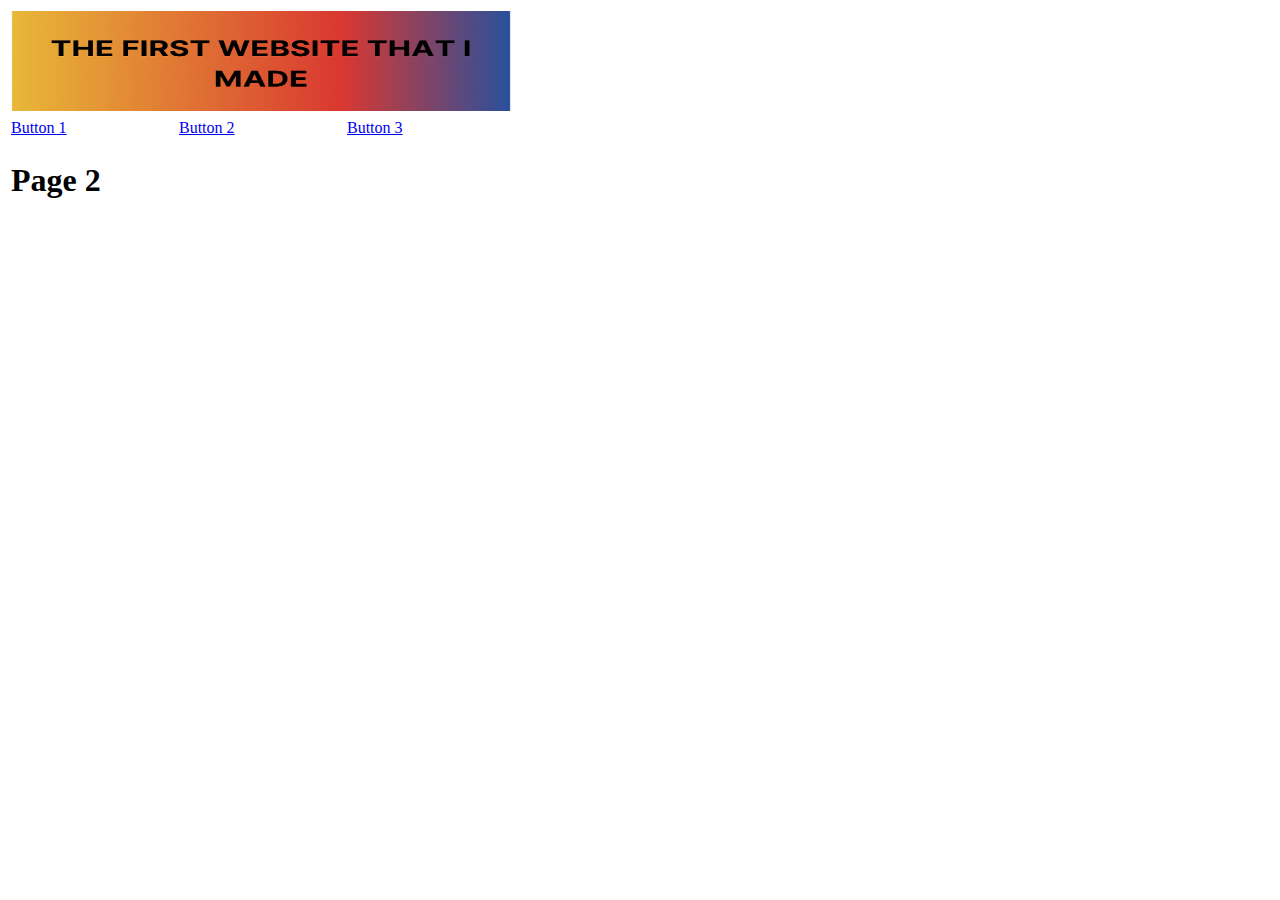
==== index.html @ 8aaf774d "Update index.html" ====
<!DOCTYPE html>
<html>
  <head>
    <style>
   </style>
  </head>
  <body>
    <table>
      <tr>
        <th colspan="3">
          <img src="The first website that I made.png" width="500" height="100">
        </th>
      </tr>
      <tr>
        <td class="x"><a href="index.html">Button 1</a></td>
        <td class="x"><a href="page2.html">Button 2</a></td>
        <td class="x"><a href="page3.html">Button 3</a></td>
      </tr>
      <tr>
        <td colspan="3"><h1>Page 2</h1></td>
      </tr>
      <tr>
        <td colspan="3"></td>
      </tr>
    </table>
  </body>
</html>
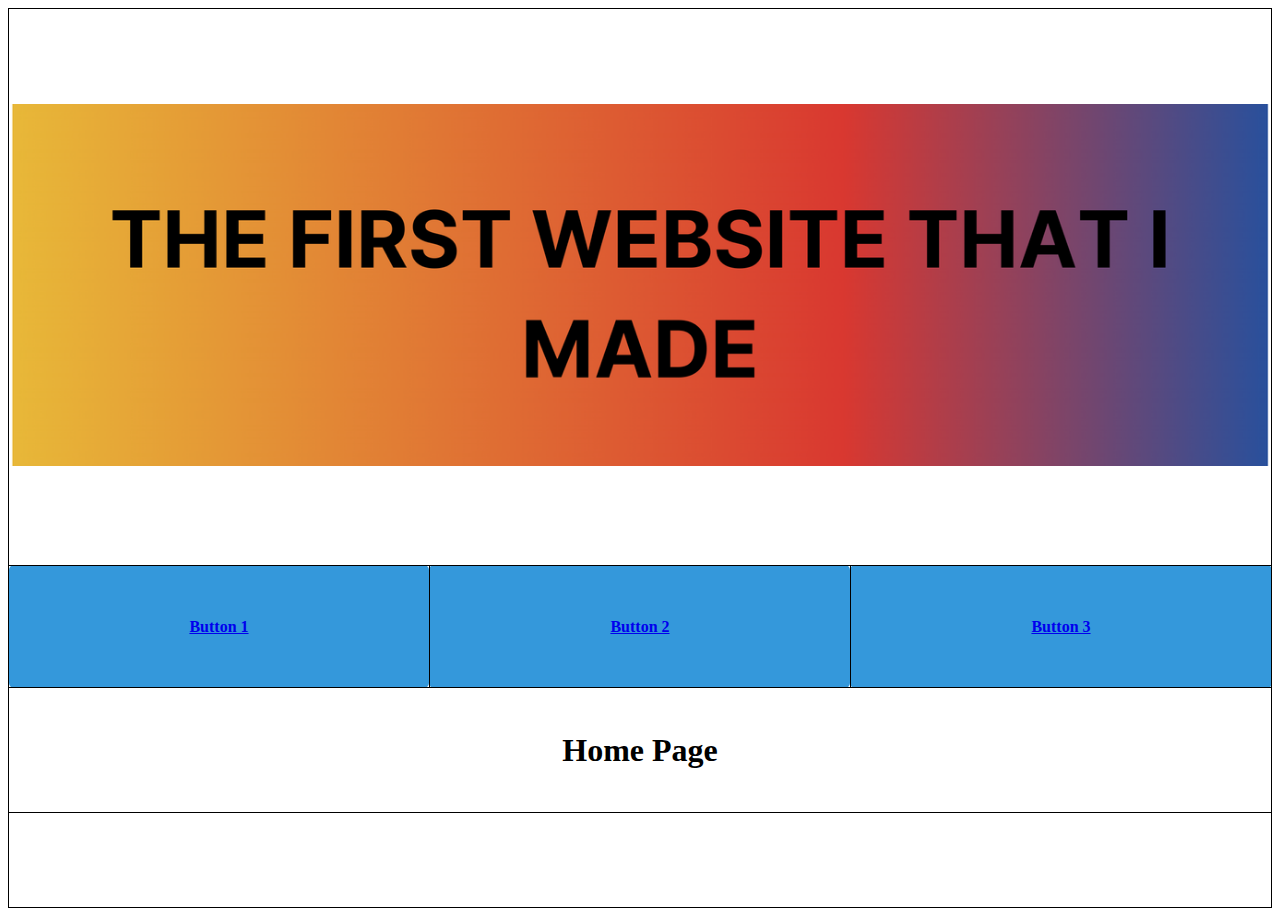
==== commit b4e4f370: "Update index.html" ====
--- a/index.html
+++ b/index.html
@@ -1,23 +1,28 @@
 <!DOCTYPE html>
 <html>
   <head>
-    <style>
-   </style>
+    <title>Home Page</title>
+    <link rel="stylesheet" href="styles.css"> <!-- Link to the external CSS file -->
   </head>
   <body>
     <table>
+      <!-- Header with image -->
       <tr>
         <th colspan="3">
           <img src="The first website that I made.png" width="500" height="100">
         </th>
       </tr>
+
+      <!-- Buttons (links to other pages) -->
       <tr>
         <td class="x"><a href="index.html">Button 1</a></td>
         <td class="x"><a href="page2.html">Button 2</a></td>
         <td class="x"><a href="page3.html">Button 3</a></td>
       </tr>
+
+      <!-- Content area -->
       <tr>
-        <td colspan="3"><h1>Page 2</h1></td>
+        <td colspan="3"><h1>Home Page</h1></td>
       </tr>
       <tr>
         <td colspan="3"></td>
--- a/styles.css
+++ b/styles.css
@@ -0,0 +1,40 @@
+  table {
+        width: 100%;
+        height: 100vh; 
+        border-collapse: collapse; 
+      }
+
+      th, td {
+        border: 1px solid black;
+        height: 60px;
+        text-align: center; 
+      }
+
+      
+      th img {
+        width: 100%; 
+        height: auto;
+      }
+
+     
+      .x {
+        background-color: #3498db; 
+        color: white;              
+        padding: 10px 20px;        
+        cursor: pointer;           
+        text-align: center;         
+        border-radius: 5px;       
+        font-weight: bold;         
+        transition: background-color 0.3s ease; 
+
+      td:hover {
+        background-color: #2980b9; 
+      }
+
+     
+      h1 {
+        margin: 0;
+        padding: 20px;
+        font-size: 2em;
+        text-align: center;
+      }
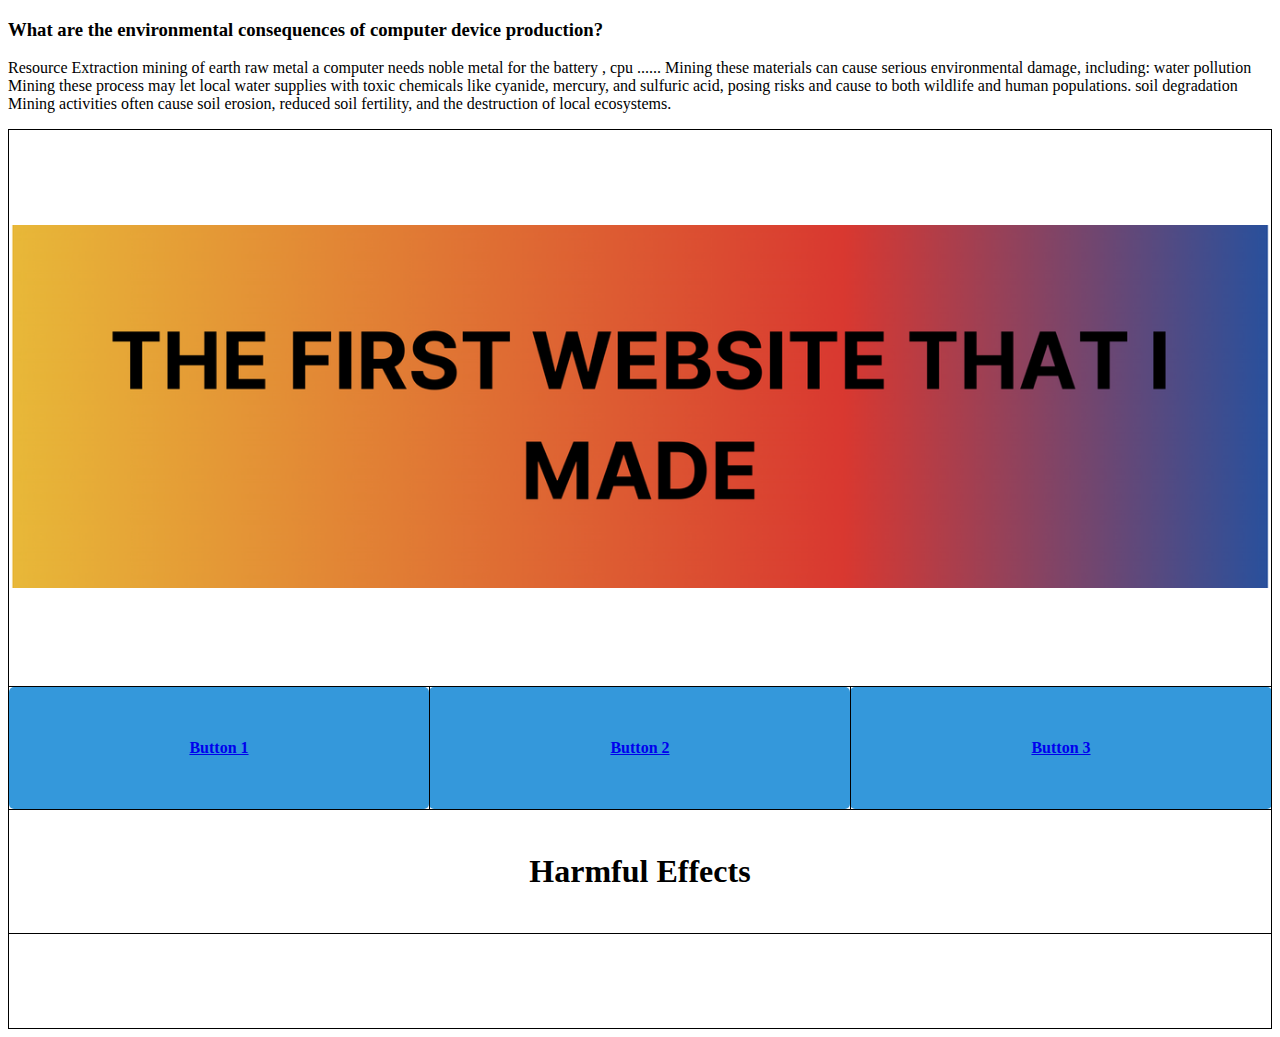
==== commit 7089ef07: "Update index.html" ====
--- a/index.html
+++ b/index.html
@@ -2,27 +2,36 @@
 <html>
   <head>
     <title>Home Page</title>
-    <link rel="stylesheet" href="styles.css"> <!-- Link to the external CSS file -->
+    <link rel="stylesheet" href="styles.css">
   </head>
   <body>
     <table>
-      <!-- Header with image -->
       <tr>
         <th colspan="3">
           <img src="The first website that I made.png" width="500" height="100">
         </th>
       </tr>
-
-      <!-- Buttons (links to other pages) -->
       <tr>
         <td class="x"><a href="index.html">Button 1</a></td>
         <td class="x"><a href="page2.html">Button 2</a></td>
         <td class="x"><a href="page3.html">Button 3</a></td>
       </tr>
+      <tr>
+        <td colspan="3"><h1>Harmful Effects</h1></td>
+        <h3>What are the environmental consequences of computer device production?</h3>
+        <p>	Resource Extraction
 
-      <!-- Content area -->
-      <tr>
-        <td colspan="3"><h1>Home Page</h1></td>
+mining of earth raw metal
+
+a computer needs noble metal  for the battery , cpu ...... Mining these materials can cause serious environmental damage, including:
+
+water pollution 
+ 	Mining these process may let local water supplies with toxic chemicals like cyanide, mercury, and sulfuric acid, posing risks and cause to both wildlife and human populations.
+
+soil degradation
+Mining activities often cause soil erosion, reduced soil fertility, and the destruction of local ecosystems.
+
+</p>
       </tr>
       <tr>
         <td colspan="3"></td>
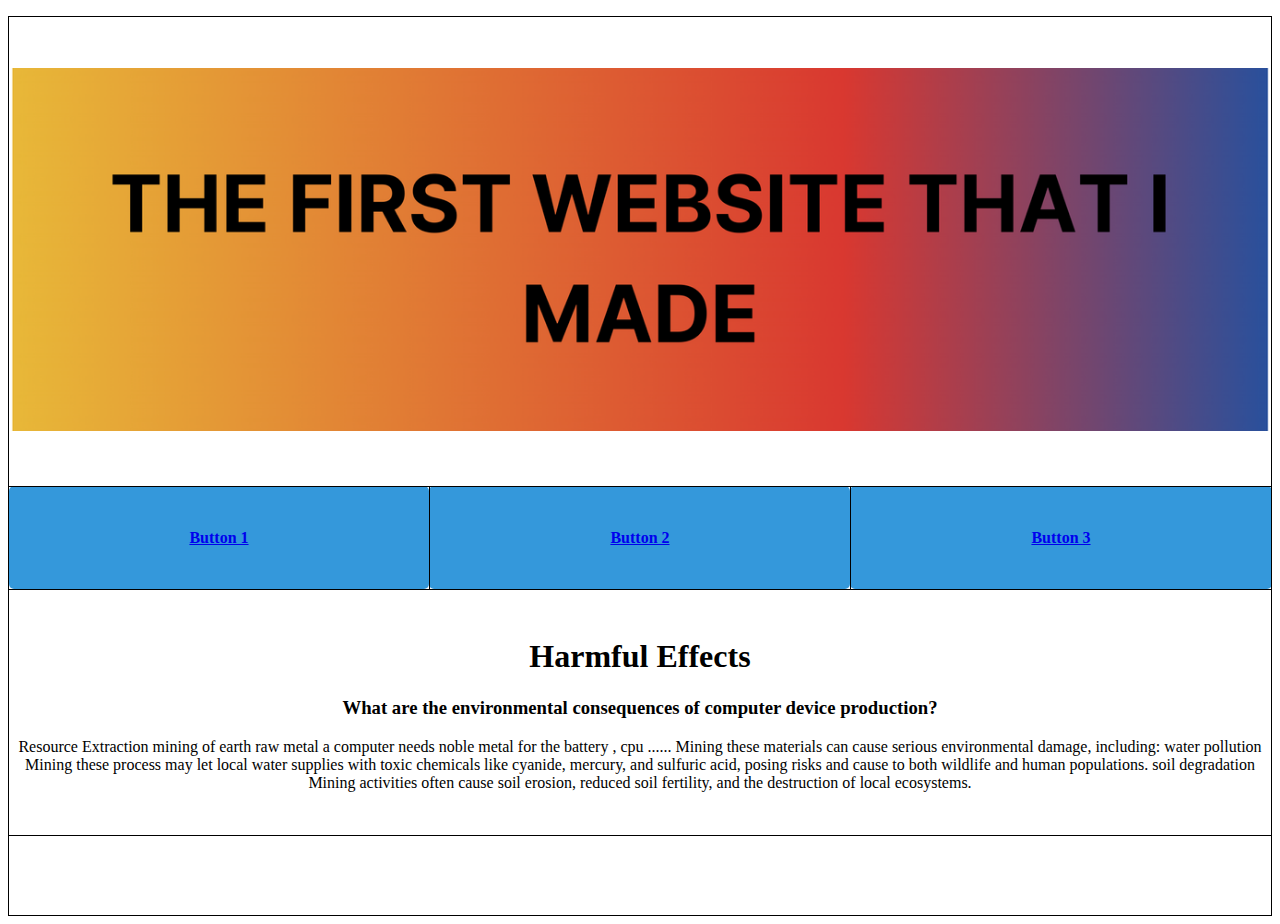
==== commit 8daf91f7: "Update index.html" ====
--- a/index.html
+++ b/index.html
@@ -17,7 +17,7 @@
         <td class="x"><a href="page3.html">Button 3</a></td>
       </tr>
       <tr>
-        <td colspan="3"><h1>Harmful Effects</h1></td>
+        <td colspan="3"><h1>Harmful Effects</h1>
         <h3>What are the environmental consequences of computer device production?</h3>
         <p>	Resource Extraction
 
@@ -30,6 +30,7 @@
 
 soil degradation
 Mining activities often cause soil erosion, reduced soil fertility, and the destruction of local ecosystems.
+        </td>
 
 </p>
       </tr>
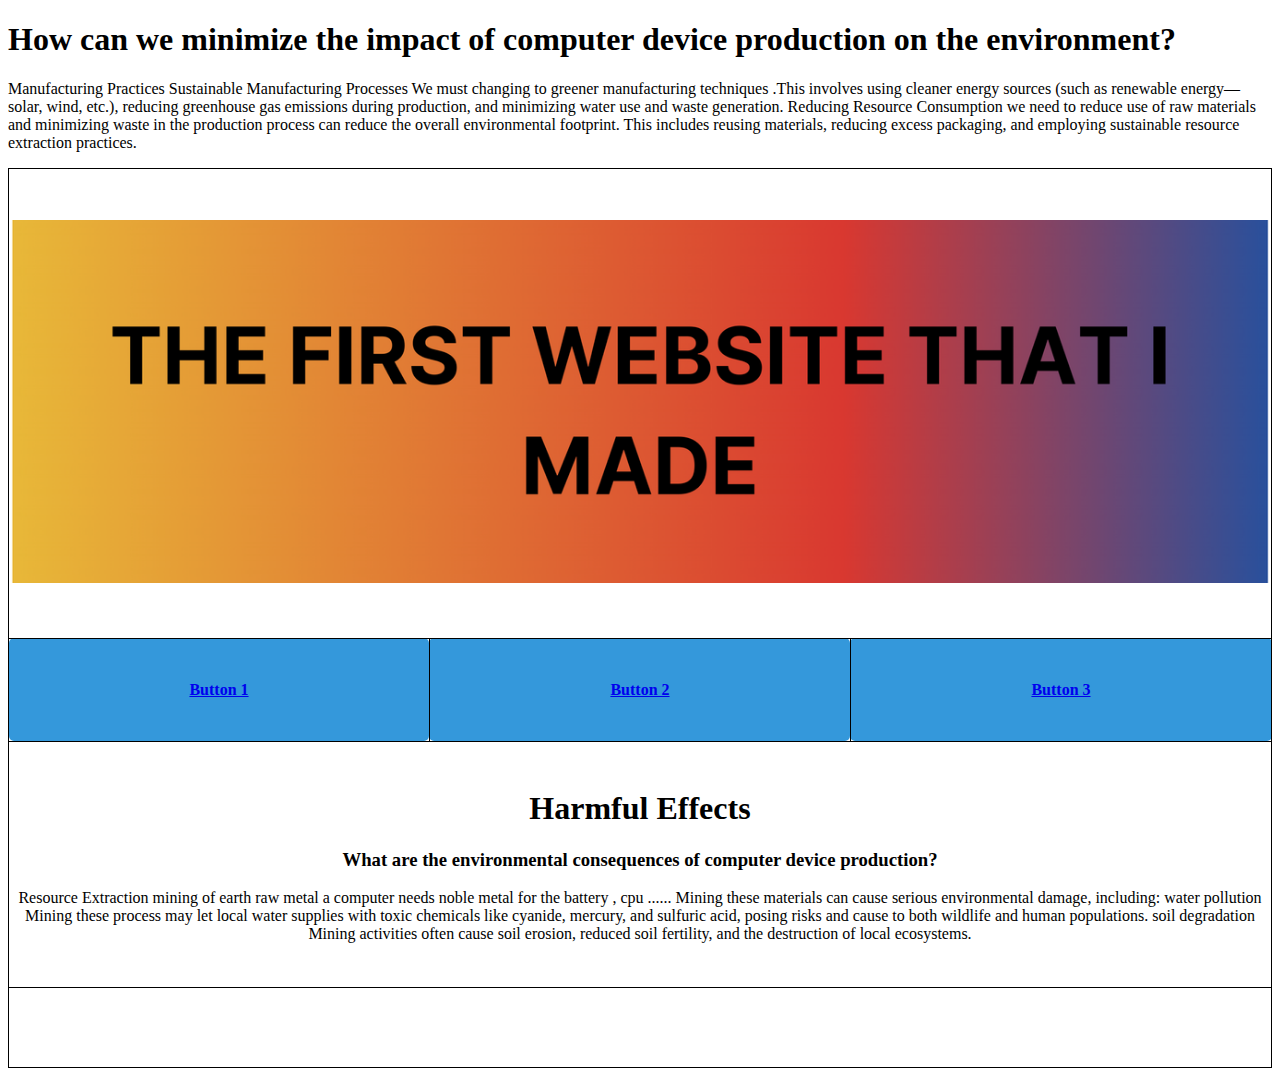
==== commit ad5bb68f: "Update index.html" ====
--- a/index.html
+++ b/index.html
@@ -33,6 +33,14 @@
         </td>
 
 </p>
+      <h1>How can we minimize the impact of computer device production on the environment?</h1>
+      <p>Manufacturing Practices
+
+Sustainable Manufacturing Processes
+We must changing to greener manufacturing techniques .This involves using cleaner energy sources (such as renewable energy—solar, wind, etc.), reducing greenhouse gas emissions during production, and minimizing water use and waste generation.
+
+Reducing Resource Consumption
+we need to reduce use of raw materials and minimizing waste in the production process can reduce the overall environmental footprint. This includes reusing materials, reducing excess packaging, and employing sustainable resource extraction practices.</p>
       </tr>
       <tr>
         <td colspan="3"></td>
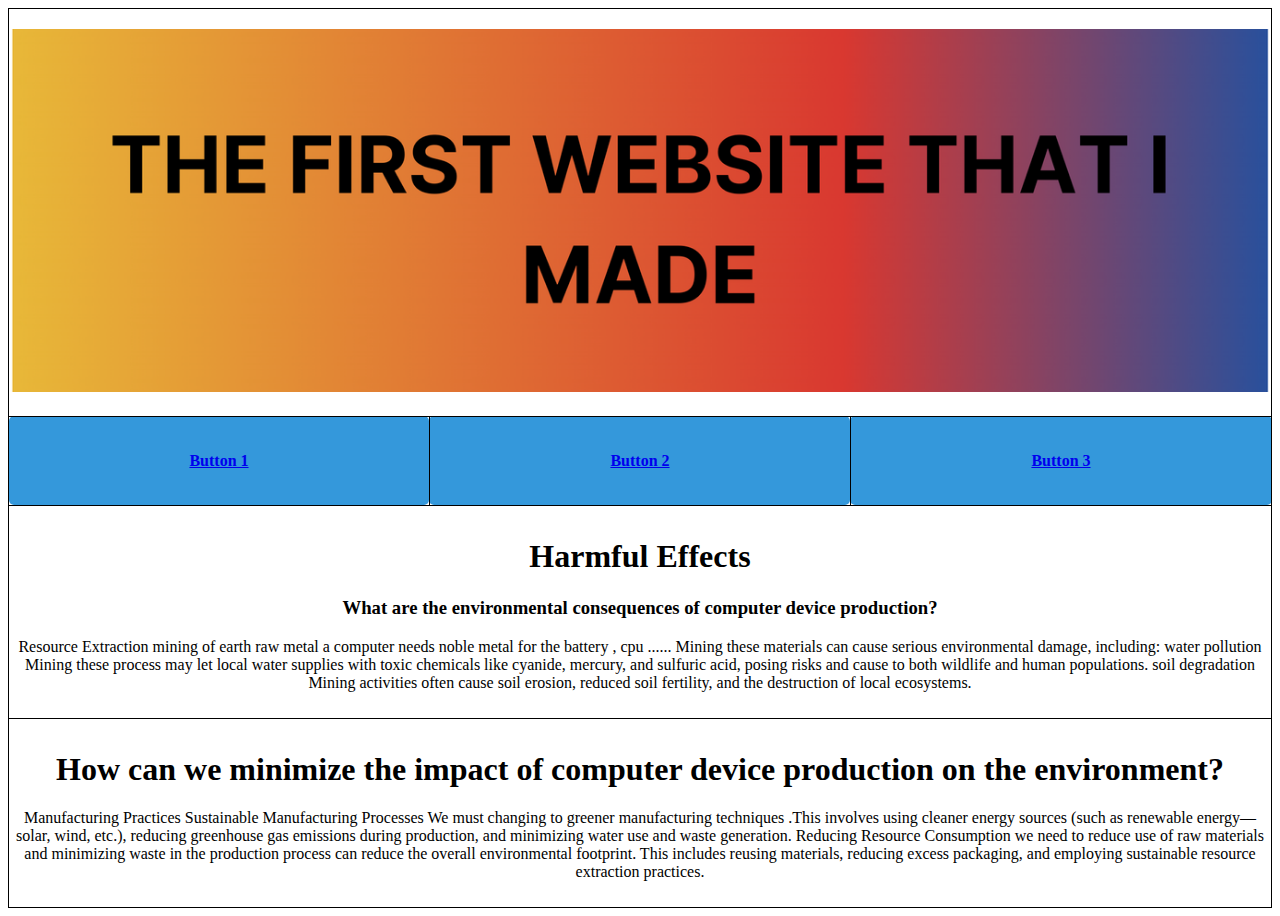
==== commit 7a904b96: "Update index.html" ====
--- a/index.html
+++ b/index.html
@@ -30,10 +30,13 @@
 
 soil degradation
 Mining activities often cause soil erosion, reduced soil fertility, and the destruction of local ecosystems.
-        </td>
+       
 
 </p>
-      <h1>How can we minimize the impact of computer device production on the environment?</h1>
+      </td>
+      </tr>
+      <tr>
+        <td colspan="3"> <h1>How can we minimize the impact of computer device production on the environment?</h1>
       <p>Manufacturing Practices
 
 Sustainable Manufacturing Processes
@@ -41,9 +44,7 @@
 
 Reducing Resource Consumption
 we need to reduce use of raw materials and minimizing waste in the production process can reduce the overall environmental footprint. This includes reusing materials, reducing excess packaging, and employing sustainable resource extraction practices.</p>
-      </tr>
-      <tr>
-        <td colspan="3"></td>
+        </td>
       </tr>
     </table>
   </body>
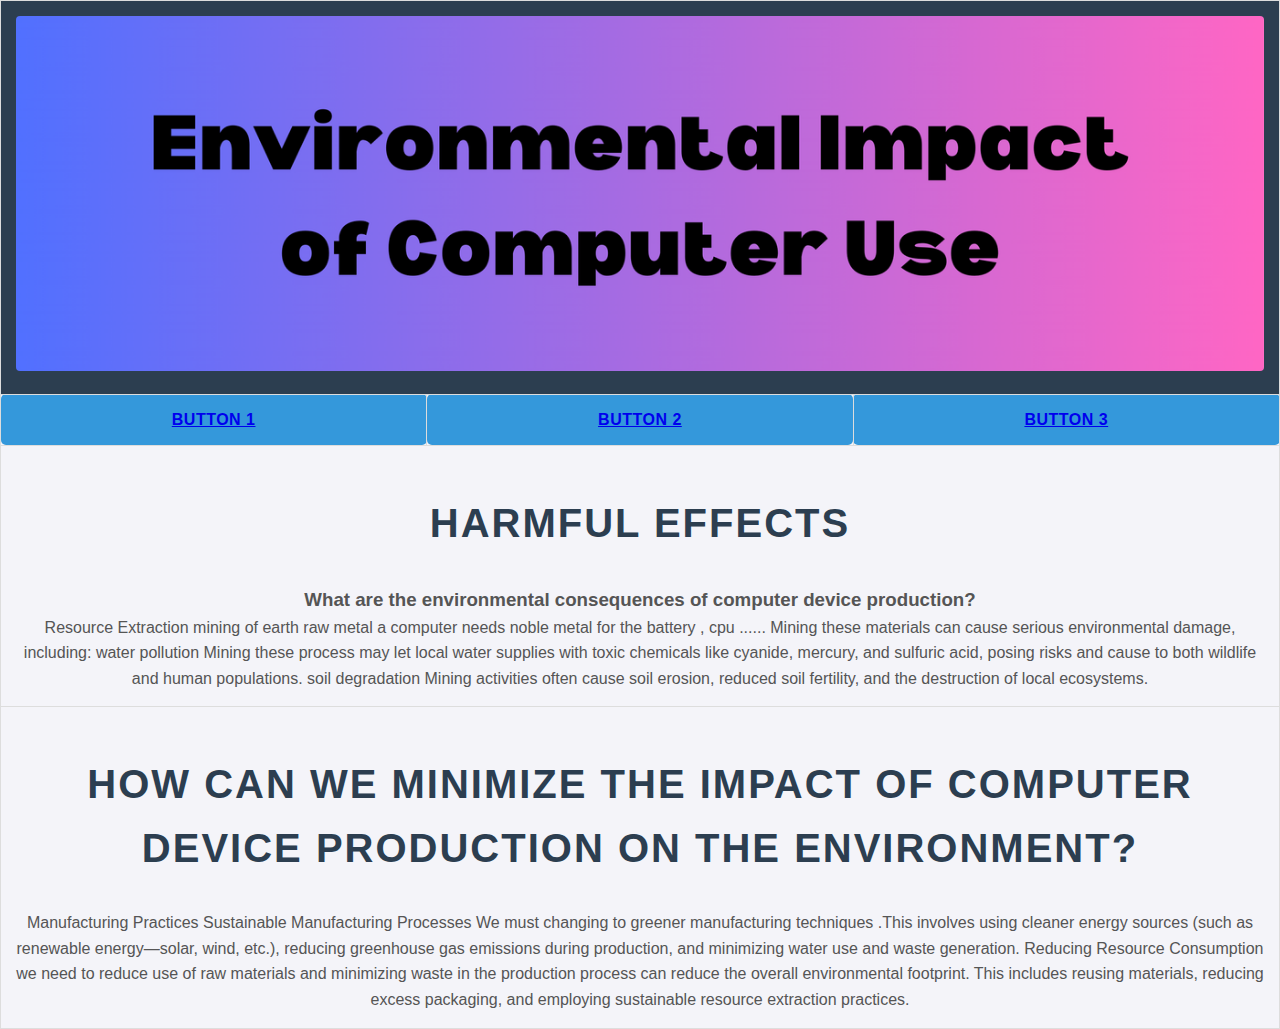
==== commit 48ffa20d: "Update index.html" ====
--- a/index.html
+++ b/index.html
@@ -8,7 +8,7 @@
     <table>
       <tr>
         <th colspan="3">
-          <img src="The first website that I made.png" width="500" height="100">
+          <img src="Environmental Impact of Computer Use.png" width="500" height="100">
         </th>
       </tr>
       <tr>
--- a/styles.css
+++ b/styles.css
@@ -1,40 +1,100 @@
+* {
+  margin: 0;
+  padding: 0;
+  box-sizing: border-box;
+}
+
+body {
+  font-family: 'Segoe UI', Tahoma, Geneva, Verdana, sans-serif;
+  background-color: #f4f4f9;
+  color: #333;
+  line-height: 1.6;
+}
+
+
+table {
+  width: 100%;
+  height: 100vh;
+  border-collapse: collapse;
+  box-shadow: 0 4px 10px rgba(0, 0, 0, 0.1);
+}
+
+th, td {
+  padding: 15px;
+  text-align: center;
+  border: 1px solid #ddd;
+  font-size: 1em;
+  color: #555;
+}
+
+
+th {
+  background-color: #2c3e50;
+  color: #fff;
+  font-weight: 600;
+  text-transform: uppercase;
+  letter-spacing: 1px;
+}
+
+th img {
+  width: 100%;
+  height: auto;
+  border-radius: 4px;
+}
+
+
+tr:hover {
+  background-color: #ecf0f1;
+}
+
+
+.x {
+  background-color: #3498db;
+  color: white;
+  padding: 12px 24px;
+  cursor: pointer;
+  text-align: center;
+  border-radius: 5px;
+  font-weight: bold;
+  text-transform: uppercase;
+  letter-spacing: 0.5px;
+  transition: background-color 0.3s ease, transform 0.2s ease;
+}
+
+.x:hover {
+  background-color: #2980b9;
+  transform: translateY(-2px);
+}
+
+.x:active {
+  transform: translateY(1px);
+}
+
+
+h1 {
+  margin: 20px;
+  padding: 10px;
+  font-size: 2.5em;
+  color: #2c3e50;
+  text-align: center;
+  font-weight: 700;
+  letter-spacing: 2px;
+  text-transform: uppercase;
+}
+
+
+@media (max-width: 768px) {
   table {
-        width: 100%;
-        height: 100vh; 
-        border-collapse: collapse; 
-      }
+    width: 100%;
+    margin: 20px 0;
+  }
+  
+  th, td {
+    padding: 10px;
+    font-size: 0.9em;
+  }
 
-      th, td {
-        border: 1px solid black;
-        height: 60px;
-        text-align: center; 
-      }
-
-      
-      th img {
-        width: 100%; 
-        height: auto;
-      }
-
-     
-      .x {
-        background-color: #3498db; 
-        color: white;              
-        padding: 10px 20px;        
-        cursor: pointer;           
-        text-align: center;         
-        border-radius: 5px;       
-        font-weight: bold;         
-        transition: background-color 0.3s ease; 
-
-      td:hover {
-        background-color: #2980b9; 
-      }
-
-     
-      h1 {
-        margin: 0;
-        padding: 20px;
-        font-size: 2em;
-        text-align: center;
-      }
+  h1 {
+    font-size: 2em;
+  }
+}
